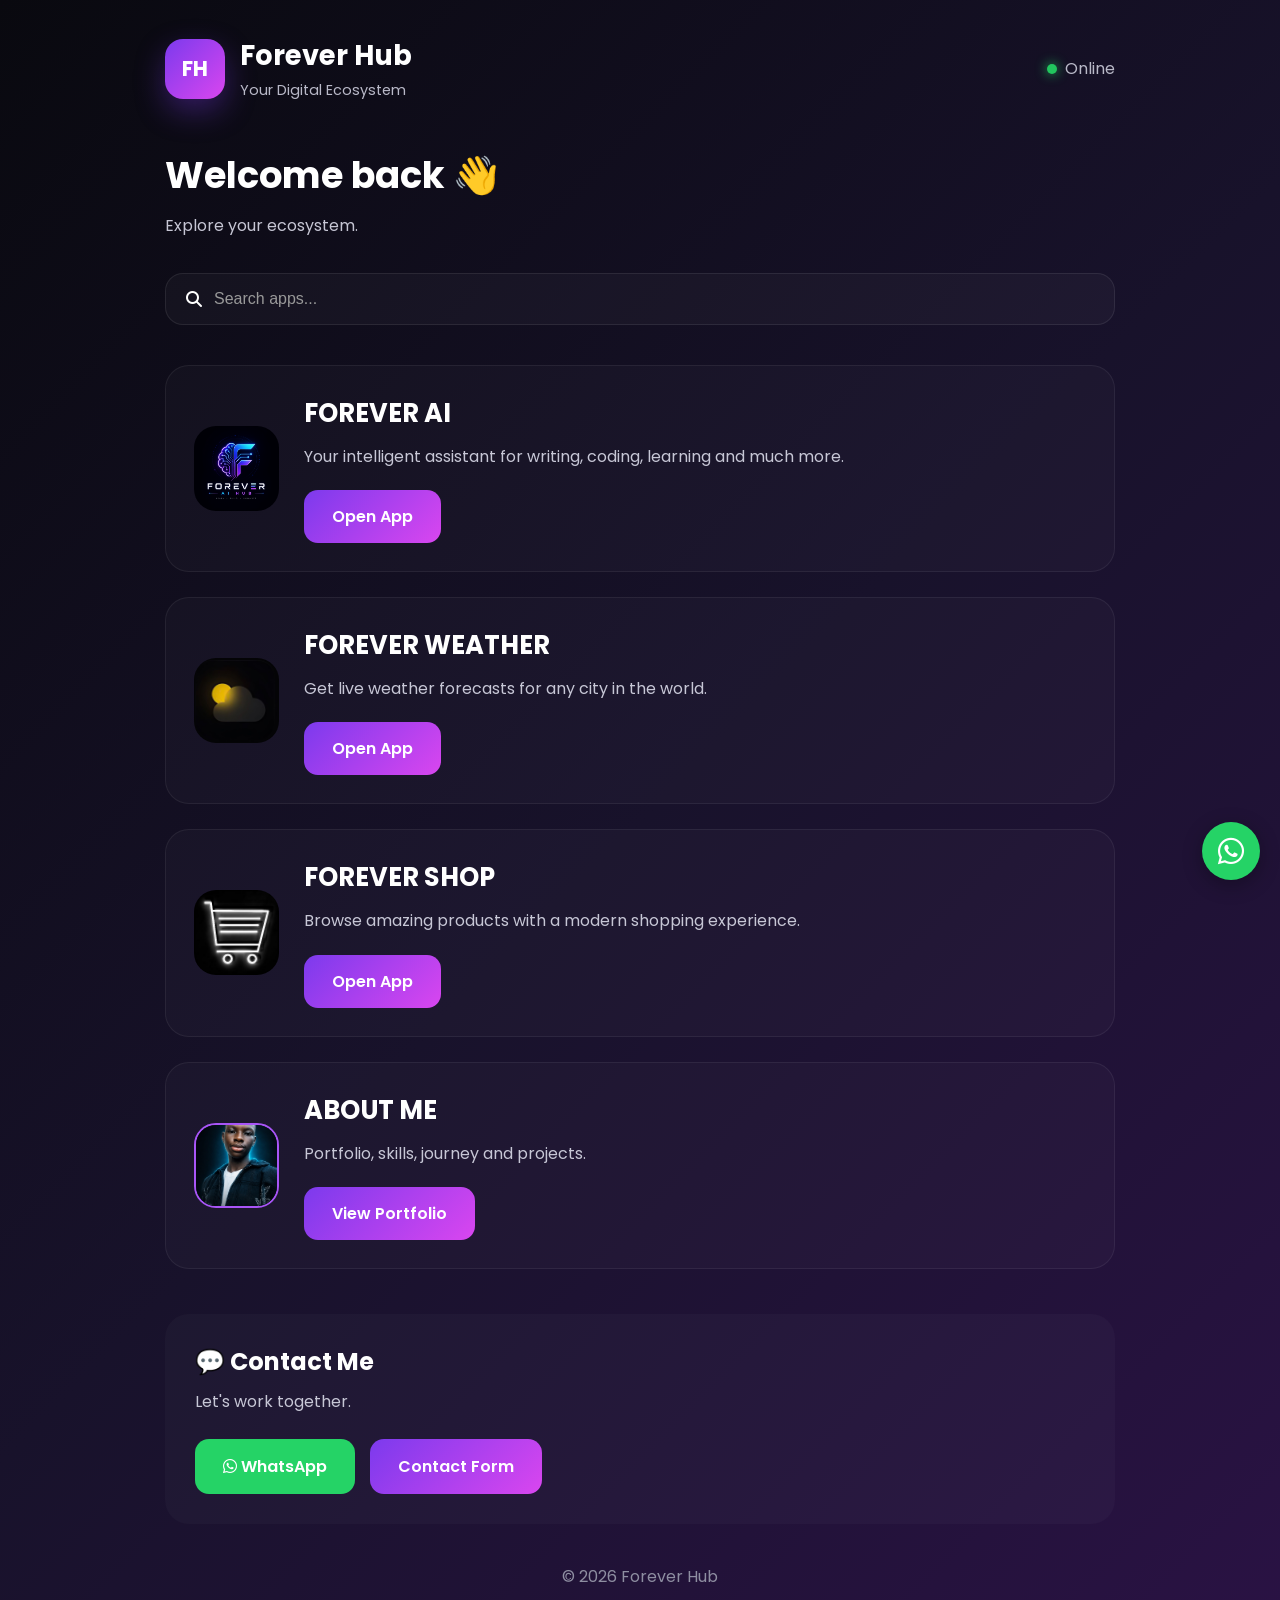
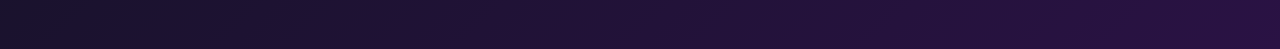
==== dashboard.html @ 571626f7 "Forever_hub" ====
<!DOCTYPE html>
<html lang="en">

<head>

<meta charset="UTF-8">

<meta name="viewport" content="width=device-width, initial-scale=1.0">

<title>Forever Hub | Dashboard</title>

<link rel="stylesheet" href="dashboard.css">
<link rel="stylesheet" href="css_responsive.css">

<link rel="preconnect" href="https://fonts.googleapis.com">

<link rel="preconnect" href="https://fonts.gstatic.com" crossorigin>

<link href="https://fonts.googleapis.com/css2?family=Poppins:wght@300;400;500;600;700;800&display=swap" rel="stylesheet">

<link rel="stylesheet"
href="https://cdnjs.cloudflare.com/ajax/libs/font-awesome/6.7.2/css/all.min.css">

<link rel="stylesheet" href="https://cdnjs.cloudflare.com/ajax/libs/font-awesome/6.5.2/css/all.min.css">

</head>

<body>

<div class="container">

<header>

<div class="brand">

<div class="logo">
FH
</div>

<div class="brand-text">

<h1>Forever Hub</h1>

<span>Your Digital Ecosystem</span>

</div>

</div>

<div class="status">

<span class="dot"></span>

Online

</div>

</header>

<section class="hero">

<h2>Welcome back 👋</h2>

<p>Explore your ecosystem.</p>

</section>

<div class="search">

<i class="fa-solid fa-magnifying-glass"></i>

<input
type="text"
placeholder="Search apps...">

</div>

<!-- FOREVER AI -->

<section class="app-card">
<div class="app-icon ai-logo">
    <img src="forever_ai.png" alt="Forever AI Logo">
</div>

<div class="app-content">

<h2>FOREVER AI</h2>

<p>
Your intelligent assistant for writing,
coding, learning and much more.
</p>

<a href="forever_ai.html">

Open App

</a>

</div>

</section>

<!-- WEATHER -->

<section class="app-card">

<div class="app-icon ai-logo">
    <img src="weather1.jpg" alt="Forever weather Logo">
</div>

<div class="app-content">

<h2>FOREVER WEATHER</h2>

<p>
Get live weather forecasts
for any city in the world.
</p>

<a href="weather.html">

Open App

</a>

</div>

</section>

<!-- SHOP -->

<section class="app-card">
<div class="app-icon ai-logo">
    <img src="shopping.jpg" alt="Forever shopping Logo">
</div>

<div class="app-content">

<h2>FOREVER SHOP</h2>

<p>
Browse amazing products
with a modern shopping experience.
</p>

<a href="shop.html">

Open App

</a>

</div>

</section>

<!-- ABOUT -->

<section class="app-card">

<div class="app-icon profile">

<img src="forever_.png">

</div>

<div class="app-content">

<h2>ABOUT ME</h2>

<p>

Portfolio, skills,
journey and projects.

</p>

<a href="about.html">

View Portfolio

</a>

</div>

</section>

<!-- CONTACT -->

<section class="contact">

<h2>💬 Contact Me</h2>

<p>

Let's work together.

</p>

<div class="buttons">

<a href="https://wa.me/2348117090361">

<i class="fab fa-whatsapp"></i>

WhatsApp

</a>

<a href="contact.html">

Contact Form

</a>

</div>

</section>

<footer>

© 2026 Forever Hub

</footer>

</div>
<a href="https://wa.me/2348117090361" class="whatsapp-btn" target="_blank">
  <i class="fab fa-whatsapp"></i>
</a>

</body>

</html>
---- dashboard.css ----
/* ===================================
   FOREVER HUB DASHBOARD
=================================== */

*{
    margin:0;
    padding:0;
    box-sizing:border-box;
}

body{

    font-family:'Poppins',sans-serif;

    background:linear-gradient(135deg,#09090f,#18122b,#2a1244);

    color:#fff;

}

.container{

    width:min(92%,950px);

    margin:auto;

    padding:35px 0 60px;

}

/* Header */

header{

    display:flex;

    justify-content:space-between;

    align-items:center;

    margin-bottom:45px;

}

.brand{

    display:flex;

    align-items:center;

    gap:15px;

}

.logo{

    width:60px;

    height:60px;

    border-radius:18px;

    display:flex;

    justify-content:center;

    align-items:center;

    background:linear-gradient(135deg,#7c3aed,#d946ef);

    font-size:1.3rem;

    font-weight:700;

    box-shadow:0 12px 30px rgba(124,58,237,.35);

}

.brand h1{

    font-size:1.7rem;

}

.brand span{

    color:#b9b9c8;

    font-size:.9rem;

}

.status{

    display:flex;

    align-items:center;

    gap:8px;

    color:#b9b9c8;

}

.dot{

    width:10px;

    height:10px;

    background:#22c55e;

    border-radius:50%;

    box-shadow:0 0 12px #22c55e;

}

/* Welcome */

.hero{

    margin-bottom:35px;

}

.hero h2{

    font-size:2.3rem;

    margin-bottom:10px;

}

.hero p{

    color:#c6c6d4;

}

/* Search */

.search{

    display:flex;

    align-items:center;

    gap:12px;

    background:#ffffff08;

    border:1px solid #ffffff15;

    border-radius:18px;

    padding:16px 20px;

    margin-bottom:40px;

}

.search input{

    flex:1;

    background:none;

    border:none;

    outline:none;

    color:white;

    font-size:1rem;

}

.search input::placeholder{

    color:#999;

}

/* Large App Cards */

.app-card{

    display:flex;

    align-items:center;

    gap:25px;

    background:#ffffff06;

    border:1px solid #ffffff10;

    border-radius:24px;

    padding:28px;

    margin-bottom:25px;

    transition:.35s;

}

.app-card:hover{

    transform:translateY(-6px);

    border-color:#a855f7;

    box-shadow:0 20px 40px rgba(124,58,237,.15);

}

/* Icons */

.app-icon{

    width:85px;

    height:85px;

    border-radius:22px;

    background:linear-gradient(135deg,#7c3aed,#d946ef);

    display:flex;

    justify-content:center;

    align-items:center;

    font-size:2rem;

    flex-shrink:0;

}

.weather{

    background:linear-gradient(135deg,#06b6d4,#3b82f6);

}

.shop{

    background:linear-gradient(135deg,#f59e0b,#f97316);

}

.profile{

    overflow:hidden;

    background:none;

    border:2px solid #a855f7;

}

.profile img{

    width:100%;

    height:100%;

    object-fit:cover;

}

/* Content */

.app-content{

    flex:1;

}

.app-content h2{

    font-size:1.6rem;

    margin-bottom:10px;

}

.app-content p{

    color:#c7c7d6;

    line-height:1.7;

    margin-bottom:20px;

}

/* Buttons */

.app-content a{

    display:inline-block;

    padding:14px 28px;

    border-radius:14px;

    text-decoration:none;

    color:white;

    background:linear-gradient(135deg,#7c3aed,#d946ef);

    font-weight:600;

    transition:.3s;

}

.app-content a:hover{

    transform:translateY(-3px);

}

/* Contact */

.contact{

    margin-top:45px;

    background:#ffffff06;

    border-radius:24px;

    padding:30px;

}

.contact h2{

    margin-bottom:10px;

}

.contact p{

    color:#c7c7d6;

}

.buttons{

    display:flex;

    gap:15px;

    margin-top:25px;

    flex-wrap:wrap;

}

.buttons a{

    text-decoration:none;

    color:white;

    padding:15px 28px;

    border-radius:14px;

    font-weight:600;

}

.buttons a:first-child{

    background:#25D366;

}

.buttons a:last-child{

    background:linear-gradient(135deg,#7c3aed,#d946ef);

}

/* Footer */

footer{

    margin-top:40px;

    text-align:center;

    color:#8e8ea1;

}

/* Responsive */

@media(max-width:768px){

header{

flex-direction:column;

align-items:flex-start;

gap:20px;

}

.app-card{

flex-direction:column;

text-align:center;

}

.app-content a{

width:100%;

text-align:center;

}

.buttons{

flex-direction:column;

}

.buttons a{

text-align:center;

}

.hero h2{

font-size:2rem;

}

}

/* Forever AI Logo */

.ai-logo{
    background:none;
    padding:0;
    overflow:hidden;
}

.ai-logo img{
    width:100%;
    height:100%;
    object-fit:contain;
}

.whatsapp-btn {
  position: fixed;
  right: 20px;
  bottom: 20px;
  width: 58px;
  height: 58px;
  border-radius: 50%;
  background: #25D366;
  color: white;
  display: flex;
  align-items: center;
  justify-content: center;
  font-size: 30px;
  text-decoration: none;
  z-index: 9999;
  box-shadow: 0 5px 20px rgba(0, 0, 0, 0.3);
  transition: transform 0.2s ease;
}

.whatsapp-btn:hover {
  transform: scale(1.1);
}
---- css_responsive.css ----
/* ==========================================
   FOREVER HUB ANIMATIONS
========================================== */


/* --------------------------
   Moving Background
---------------------------*/

.gradient{

    animation:gradientMove 9s ease-in-out infinite alternate;

}

@keyframes gradientMove{

    0%{

        transform:scale(1);

        filter:hue-rotate(0deg);

    }

    100%{

        transform:scale(1.12);

        filter:hue-rotate(18deg);

    }

}


/* --------------------------
   Blob One
---------------------------*/

.blob1{

    animation:blobOne 16s ease-in-out infinite;

}

@keyframes blobOne{

    0%{

        transform:translate(0,0);

    }

    25%{

        transform:translate(70px,-50px);

    }

    50%{

        transform:translate(40px,60px);

    }

    75%{

        transform:translate(-40px,20px);

    }

    100%{

        transform:translate(0,0);

    }

}


/* --------------------------
   Blob Two
---------------------------*/

.blob2{

    animation:blobTwo 20s ease-in-out infinite;

}

@keyframes blobTwo{

    0%{

        transform:translate(0,0);

    }

    30%{

        transform:translate(-80px,-40px);

    }

    60%{

        transform:translate(-30px,50px);

    }

    100%{

        transform:translate(0,0);

    }

}


/* --------------------------
   Blob Three
---------------------------*/

.blob3{

    animation:blobThree 18s ease-in-out infinite;

}

@keyframes blobThree{

    0%{

        transform:translate(-50%,-50%) scale(1);

    }

    50%{

        transform:translate(-47%,-55%) scale(1.15);

    }

    100%{

        transform:translate(-50%,-50%) scale(1);

    }

}


/* --------------------------
   Stars
---------------------------*/

.stars{

    animation:starMove 35s linear infinite;

}

@keyframes starMove{

    from{

        transform:translateY(0);

    }

    to{

        transform:translateY(-120px);

    }

}


/* --------------------------
   Welcome
---------------------------*/

.welcome{

    opacity:0;

    animation:fadeDown .8s ease forwards;

}

@keyframes fadeDown{

    from{

        opacity:0;

        transform:translateY(-18px);

    }

    to{

        opacity:1;

        transform:translateY(0);

    }

}


/* --------------------------
   Title
---------------------------*/

.title{

    opacity:0;

    animation:titleReveal 1s ease .3s forwards;

}

@keyframes titleReveal{

    from{

        opacity:0;

        transform:translateY(35px);

    }

    to{

        opacity:1;

        transform:translateY(0);

    }

}


/* --------------------------
   Paragraph
---------------------------*/

.subtitle{

    opacity:0;

    animation:fadeText 1s ease .7s forwards;

}

@keyframes fadeText{

    from{

        opacity:0;

        transform:translateY(20px);

    }

    to{

        opacity:1;

        transform:translateY(0);

    }

}


/* --------------------------
   Button
---------------------------*/

.explore-btn{

    opacity:0;

    overflow:hidden;

    position:relative;

    animation:buttonReveal .9s ease 1s forwards;

}

@keyframes buttonReveal{

    from{

        opacity:0;

        transform:translateY(20px);

    }

    to{

        opacity:1;

        transform:translateY(0);

    }

}


/* Premium Shine */

.explore-btn::before{

    content:"";

    position:absolute;

    left:-130%;

    top:0;

    width:70%;

    height:100%;

    background:linear-gradient(

        90deg,

        transparent,

        rgba(255,255,255,.45),

        transparent

    );

    transform:skewX(-25deg);

    animation:shine 4s infinite;

}

@keyframes shine{

    0%{

        left:-130%;

    }

    45%{

        left:150%;

    }

    100%{

        left:150%;

    }

}


/* Soft Floating */

.hero{

    animation:heroFloat 7s ease-in-out infinite;

}

@keyframes heroFloat{

    0%,100%{

        transform:translateY(0);

    }

    50%{

        transform:translateY(-6px);

    }

}
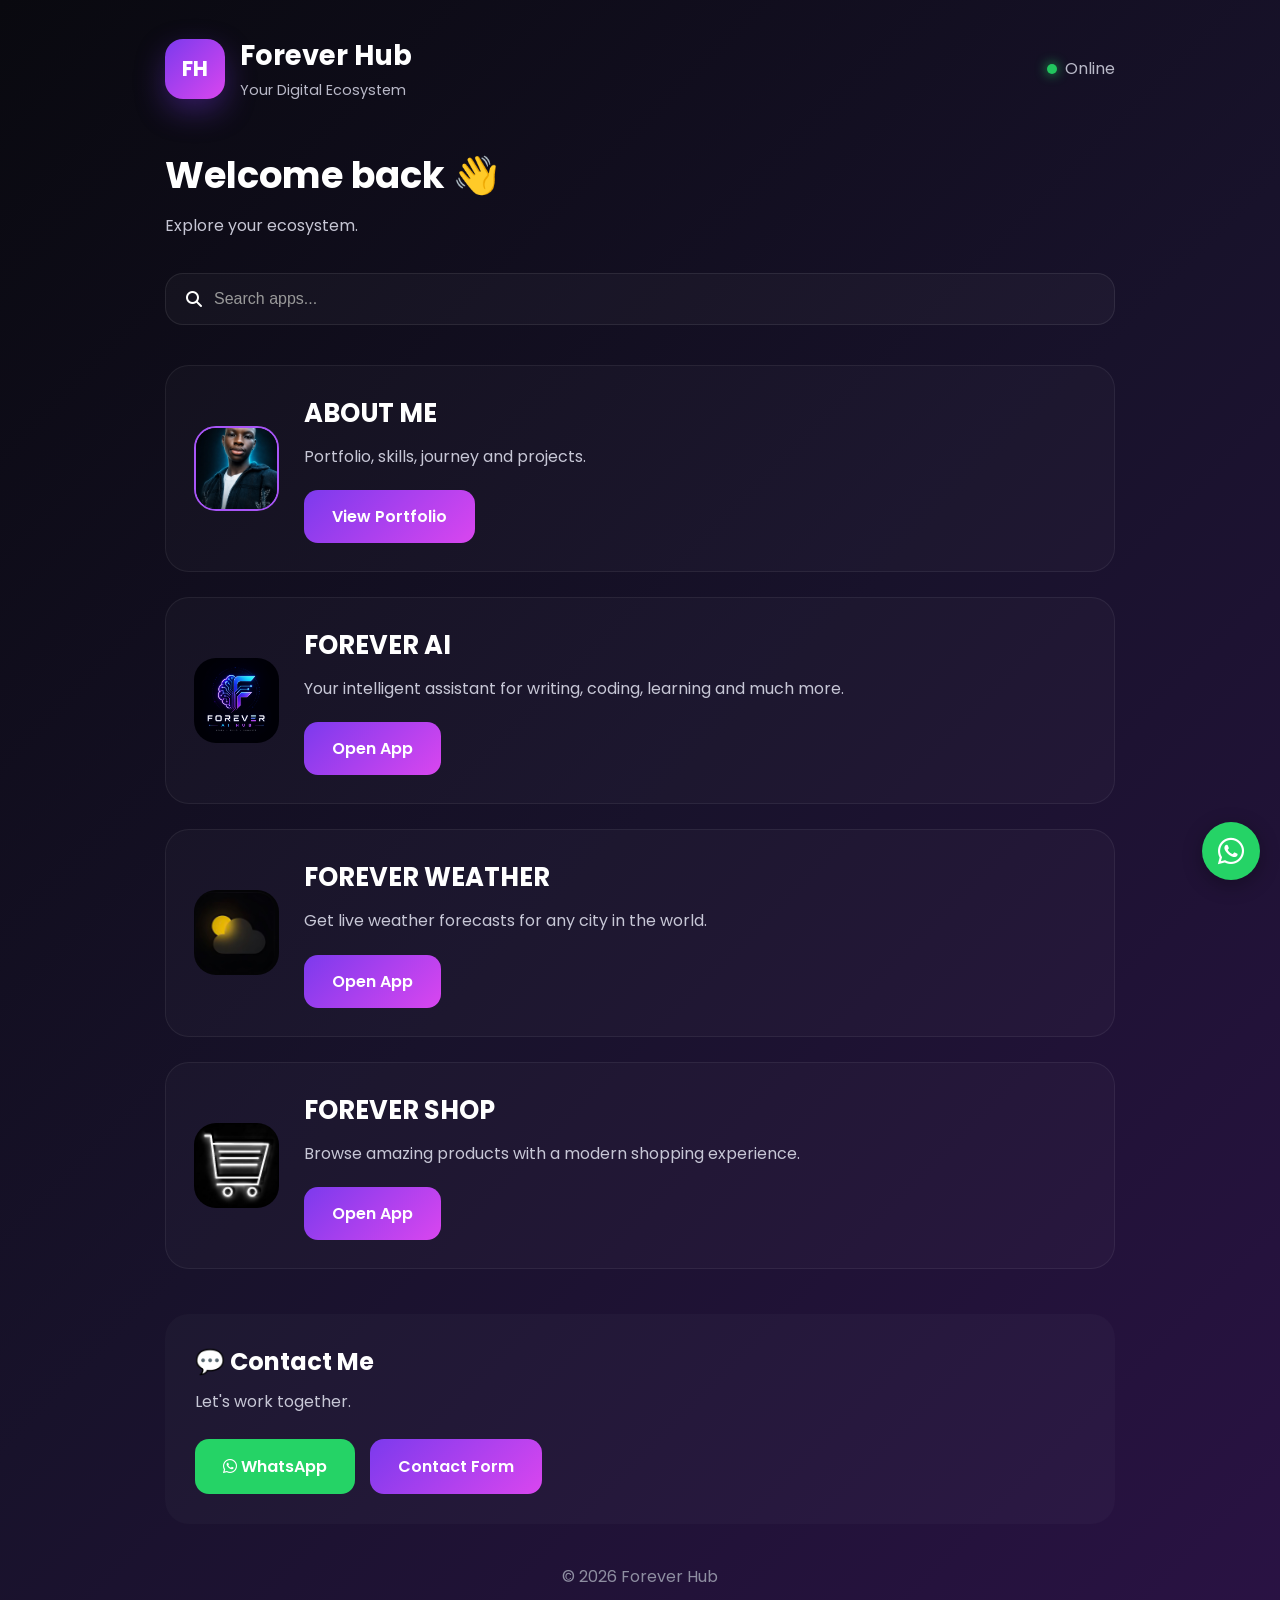
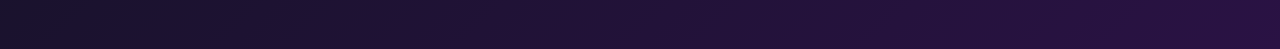
==== commit 56becca2: "Add files via upload" ====
--- a/dashboard.html
+++ b/dashboard.html
@@ -71,13 +71,45 @@
 
 <input
 type="text"
+id="appSearch"
 placeholder="Search apps...">
 
 </div>
 
+<!-- ABOUT -->
+
+<section class="app-card" data-name="about me portfolio">
+
+<div class="app-icon profile">
+
+<img src="forever_.png">
+
+</div>
+
+<div class="app-content">
+
+<h2>ABOUT ME</h2>
+
+<p>
+
+Portfolio, skills,
+journey and projects.
+
+</p>
+
+<a href="about.html">
+
+View Portfolio
+
+</a>
+
+</div>
+
+</section>
+
 <!-- FOREVER AI -->
 
-<section class="app-card">
+<section class="app-card" data-name="forever ai assistant chat">
 <div class="app-icon ai-logo">
     <img src="forever_ai.png" alt="Forever AI Logo">
 </div>
@@ -103,7 +135,7 @@
 
 <!-- WEATHER -->
 
-<section class="app-card">
+<section class="app-card" data-name="forever weather forecast">
 
 <div class="app-icon ai-logo">
     <img src="weather1.jpg" alt="Forever weather Logo">
@@ -130,7 +162,7 @@
 
 <!-- SHOP -->
 
-<section class="app-card">
+<section class="app-card" data-name="forever shop shopping store">
 <div class="app-icon ai-logo">
     <img src="shopping.jpg" alt="Forever shopping Logo">
 </div>
@@ -154,36 +186,10 @@
 
 </section>
 
-<!-- ABOUT -->
-
-<section class="app-card">
-
-<div class="app-icon profile">
-
-<img src="forever_.png">
-
-</div>
-
-<div class="app-content">
-
-<h2>ABOUT ME</h2>
-
-<p>
-
-Portfolio, skills,
-journey and projects.
-
-</p>
-
-<a href="about.html">
-
-View Portfolio
-
-</a>
-
-</div>
-
-</section>
+<!-- No results message -->
+<p id="noResults" class="no-results" style="display:none;">
+No apps match your search.
+</p>
 
 <!-- CONTACT -->
 
@@ -228,6 +234,8 @@
   <i class="fab fa-whatsapp"></i>
 </a>
 
+<script src="dashboard.js"></script>
+
 </body>
 
 </html>
--- a/dashboard.css
+++ b/dashboard.css
@@ -179,6 +179,20 @@
 .search input::placeholder{
 
     color:#999;
+
+}
+
+/* No results (search) */
+
+.no-results{
+
+    text-align:center;
+
+    color:#9b9bad;
+
+    padding:30px 0;
+
+    font-size:1rem;
 
 }
 
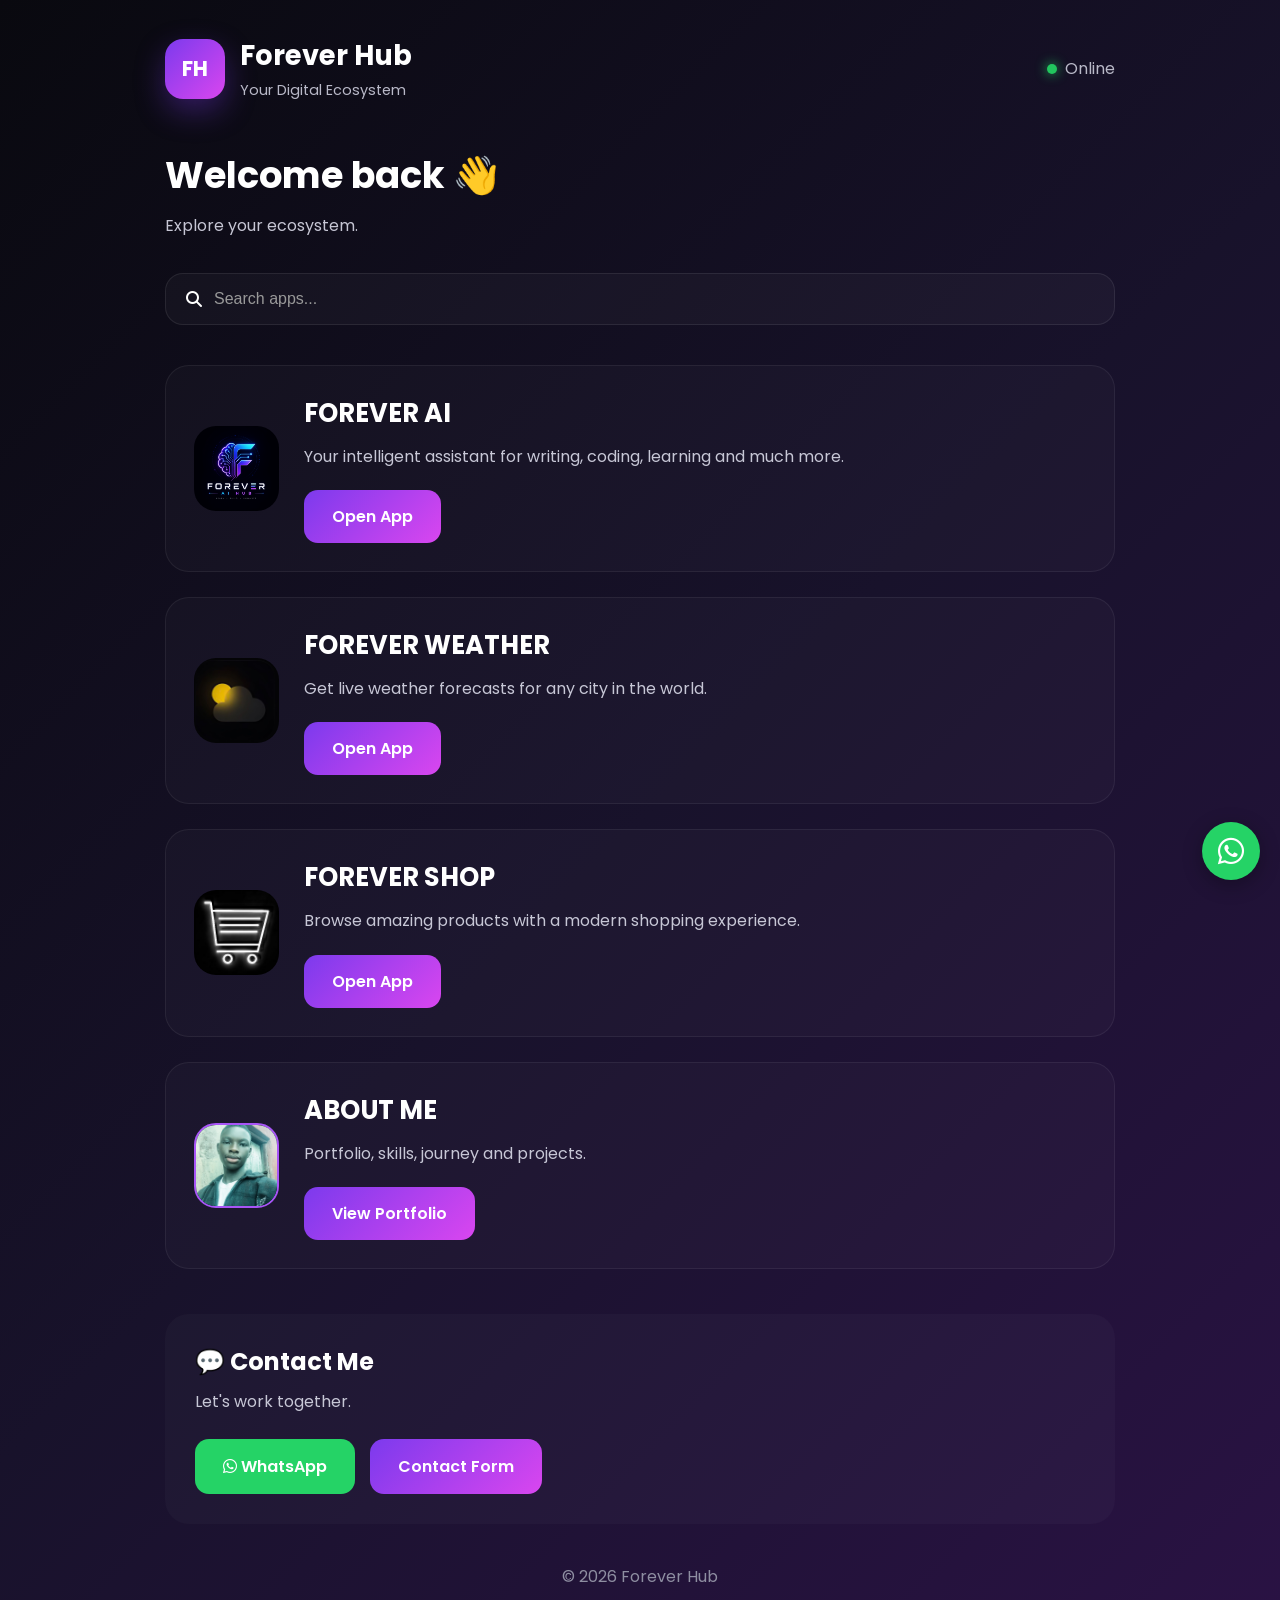
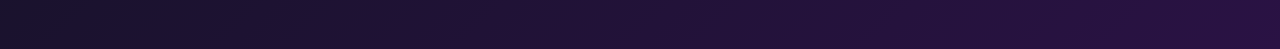
==== commit 511ce980: "Add files via upload" ====
--- a/dashboard.html
+++ b/dashboard.html
@@ -71,14 +71,92 @@
 
 <input
 type="text"
-id="appSearch"
 placeholder="Search apps...">
 
 </div>
 
+<!-- FOREVER AI -->
+
+<section class="app-card">
+<div class="app-icon ai-logo">
+    <img src="forever_ai.png" alt="Forever AI Logo">
+</div>
+
+<div class="app-content">
+
+<h2>FOREVER AI</h2>
+
+<p>
+Your intelligent assistant for writing,
+coding, learning and much more.
+</p>
+
+<a href="forever_ai.html">
+
+Open App
+
+</a>
+
+</div>
+
+</section>
+
+<!-- WEATHER -->
+
+<section class="app-card">
+
+<div class="app-icon ai-logo">
+    <img src="weather1.jpg" alt="Forever weather Logo">
+</div>
+
+<div class="app-content">
+
+<h2>FOREVER WEATHER</h2>
+
+<p>
+Get live weather forecasts
+for any city in the world.
+</p>
+
+<a href="weather.html">
+
+Open App
+
+</a>
+
+</div>
+
+</section>
+
+<!-- SHOP -->
+
+<section class="app-card">
+<div class="app-icon ai-logo">
+    <img src="shopping.jpg" alt="Forever shopping Logo">
+</div>
+
+<div class="app-content">
+
+<h2>FOREVER SHOP</h2>
+
+<p>
+Browse amazing products
+with a modern shopping experience.
+</p>
+
+<a href="shop.html">
+
+Open App
+
+</a>
+
+</div>
+
+</section>
+
 <!-- ABOUT -->
 
-<section class="app-card" data-name="about me portfolio">
+<section class="app-card">
 
 <div class="app-icon profile">
 
@@ -107,90 +185,6 @@
 
 </section>
 
-<!-- FOREVER AI -->
-
-<section class="app-card" data-name="forever ai assistant chat">
-<div class="app-icon ai-logo">
-    <img src="forever_ai.png" alt="Forever AI Logo">
-</div>
-
-<div class="app-content">
-
-<h2>FOREVER AI</h2>
-
-<p>
-Your intelligent assistant for writing,
-coding, learning and much more.
-</p>
-
-<a href="forever_ai.html">
-
-Open App
-
-</a>
-
-</div>
-
-</section>
-
-<!-- WEATHER -->
-
-<section class="app-card" data-name="forever weather forecast">
-
-<div class="app-icon ai-logo">
-    <img src="weather1.jpg" alt="Forever weather Logo">
-</div>
-
-<div class="app-content">
-
-<h2>FOREVER WEATHER</h2>
-
-<p>
-Get live weather forecasts
-for any city in the world.
-</p>
-
-<a href="weather.html">
-
-Open App
-
-</a>
-
-</div>
-
-</section>
-
-<!-- SHOP -->
-
-<section class="app-card" data-name="forever shop shopping store">
-<div class="app-icon ai-logo">
-    <img src="shopping.jpg" alt="Forever shopping Logo">
-</div>
-
-<div class="app-content">
-
-<h2>FOREVER SHOP</h2>
-
-<p>
-Browse amazing products
-with a modern shopping experience.
-</p>
-
-<a href="shop.html">
-
-Open App
-
-</a>
-
-</div>
-
-</section>
-
-<!-- No results message -->
-<p id="noResults" class="no-results" style="display:none;">
-No apps match your search.
-</p>
-
 <!-- CONTACT -->
 
 <section class="contact">
@@ -213,7 +207,9 @@
 
 </a>
 
-<a href="contact.html">
+
+
+<a href="about.html">
 
 Contact Form
 
@@ -234,8 +230,6 @@
   <i class="fab fa-whatsapp"></i>
 </a>
 
-<script src="dashboard.js"></script>
-
 </body>
 
 </html>
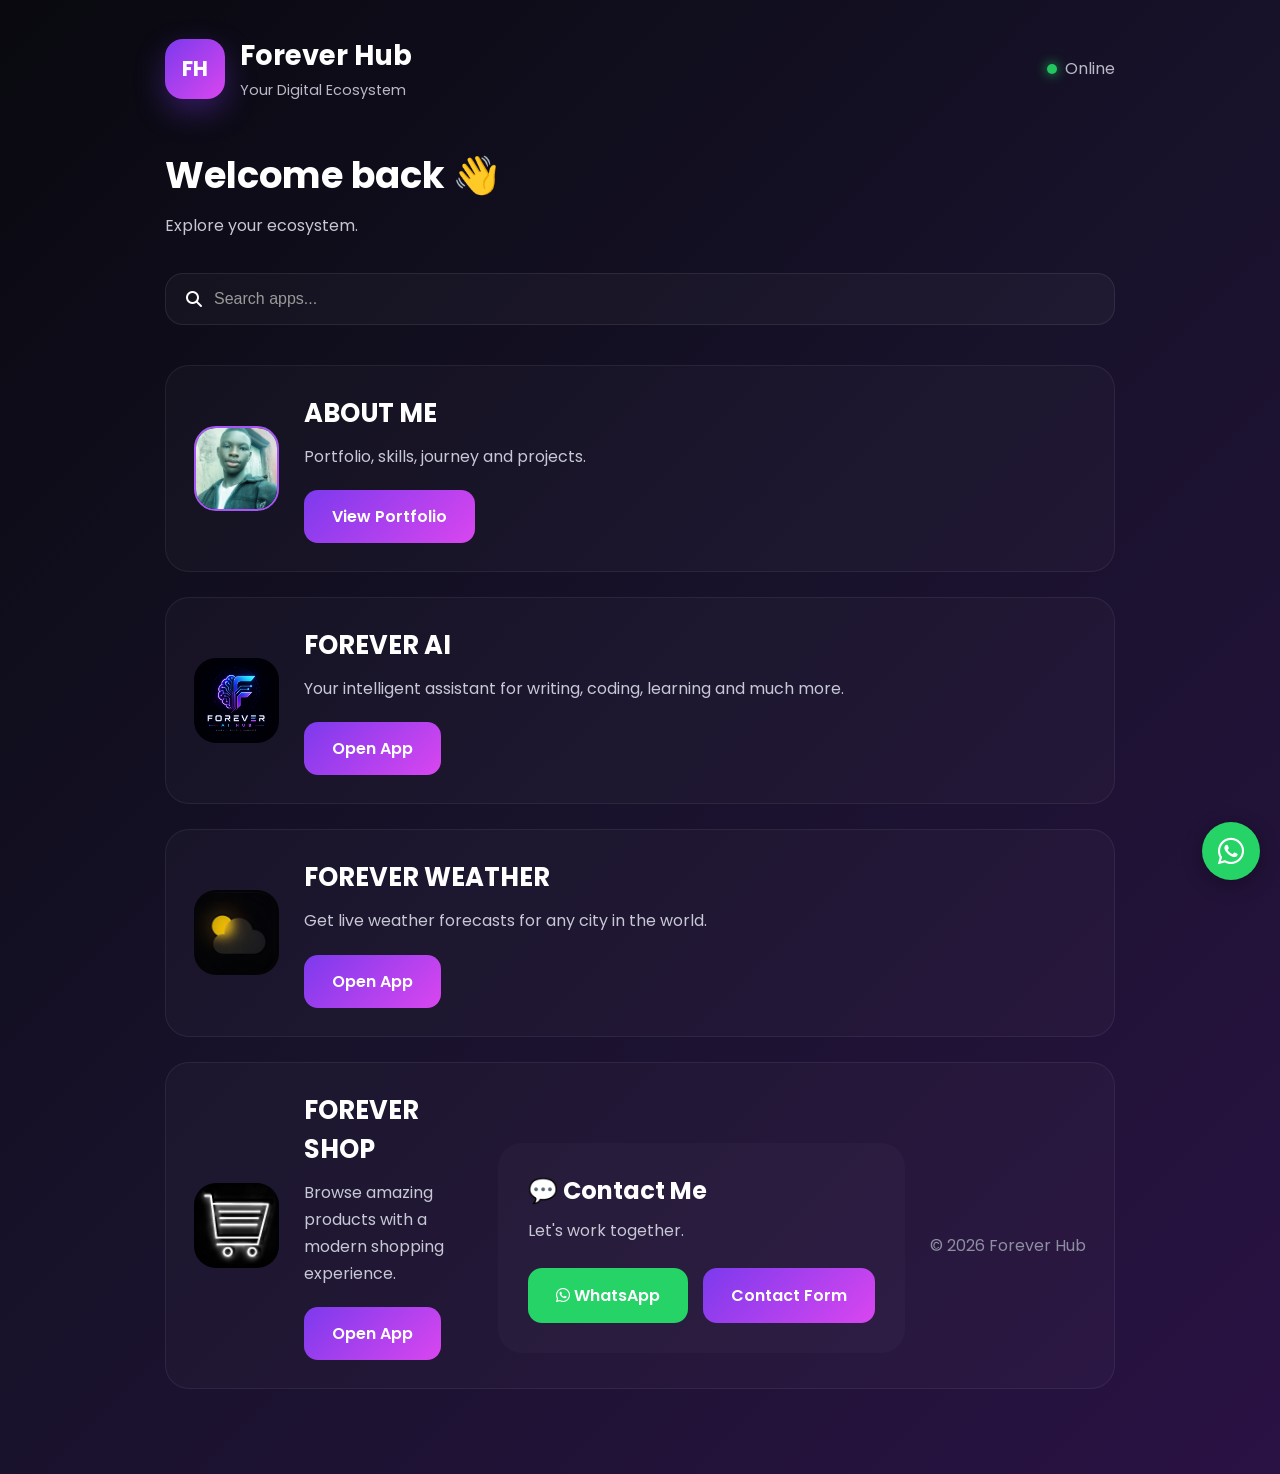
==== commit 9c5f6461: "Add files via upload" ====
--- a/dashboard.html
+++ b/dashboard.html
@@ -75,6 +75,39 @@
 
 </div>
 
+<section>
+<!-- ABOUT -->
+
+<section class="app-card">
+
+<div class="app-icon profile">
+
+<img src="forever_.png">
+
+</div>
+
+<div class="app-content">
+
+<h2>ABOUT ME</h2>
+
+<p>
+
+Portfolio, skills,
+journey and projects.
+
+</p>
+
+<a href="about.html">
+
+View Portfolio
+
+</a>
+
+</div>
+
+</section>
+
+
 <!-- FOREVER AI -->
 
 <section class="app-card">
@@ -152,38 +185,6 @@
 
 </div>
 
-</section>
-
-<!-- ABOUT -->
-
-<section class="app-card">
-
-<div class="app-icon profile">
-
-<img src="forever_.png">
-
-</div>
-
-<div class="app-content">
-
-<h2>ABOUT ME</h2>
-
-<p>
-
-Portfolio, skills,
-journey and projects.
-
-</p>
-
-<a href="about.html">
-
-View Portfolio
-
-</a>
-
-</div>
-
-</section>
 
 <!-- CONTACT -->
 
